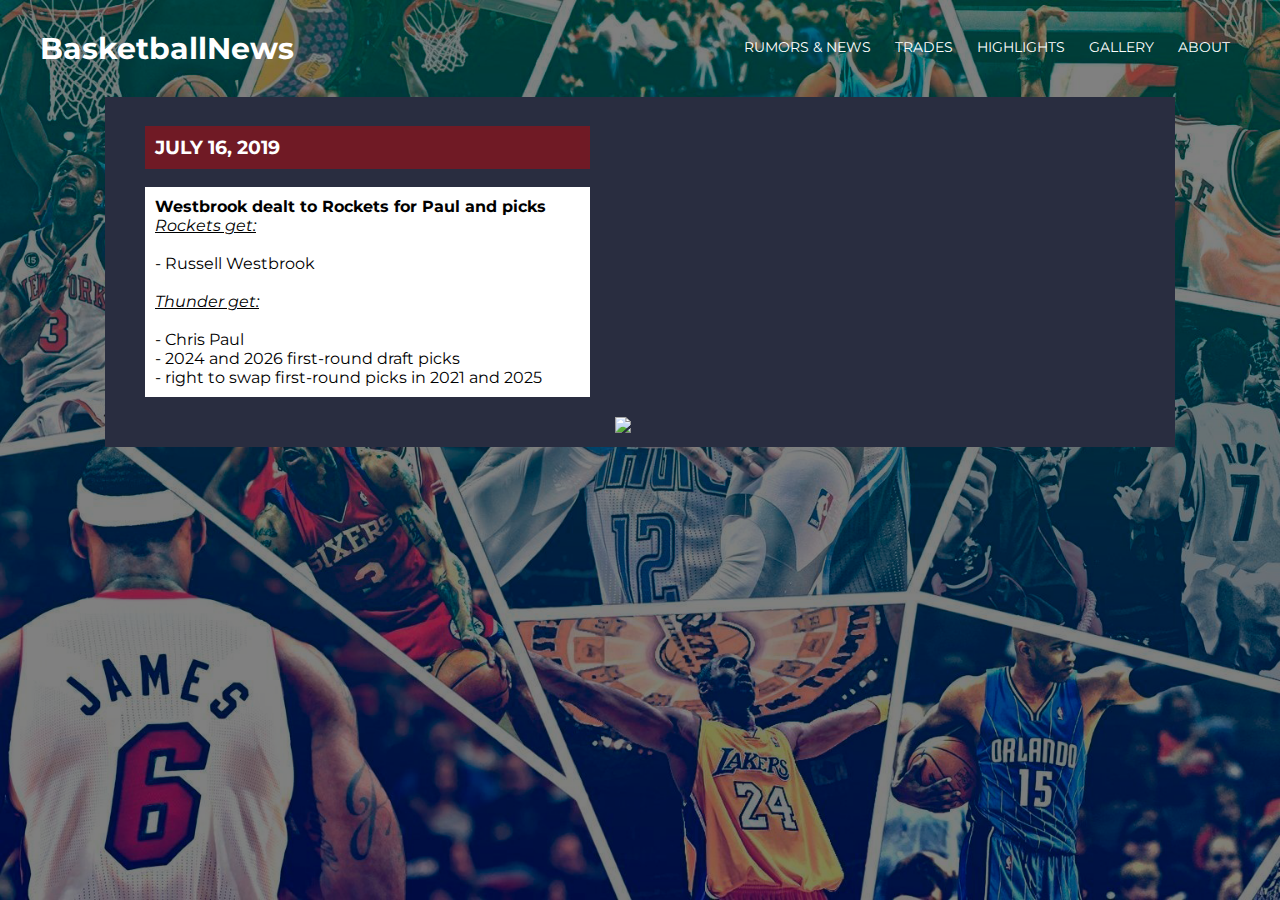
==== trades.html @ a2dab56c "First commit" ====
<!DOCTYPE html>
<html lang="en">
<head>
    <meta charset="UTF-8">
    <meta name="viewport" content="width=device-width, initial-scale=1.0">
    <title>BallNews</title>
    <link rel="stylesheet" type="text/css" href="css/style.css">
    <link href="https://fonts.googleapis.com/css?family=Kaushan+Script|Montserrat:400,700&display=swap" rel="stylesheet">
</head>
    <body>
        <header class="header">
            <div class="container">
                <div class="header_inner">
                    <div class="header_logo">BasketballNews</div>
                        <nav class="nav">
                                <a class="nav_link" href="../test/rumors.html">Rumors & News</a>
                                <a class="nav_link" href="../test/trades.html">Trades</a>
                                <a class="nav_link" href="../test/highlights.html">Highlights</a>
                                <a class="nav_link" href="../test/gallery.html">Gallery</a>
                                <a class="nav_link" href="../test/about.html">About</a>
                            </nav>
                        </div>
                    </div>
                    <div class="container">
                        <div class="borders_trades">
                           
                                <h3 class="trades_h">July 16, 2019</h3>
                                <p class="trades_text"><b>Westbrook dealt to Rockets for Paul and picks</b><br><u><i>Rockets get:</i></u><br><br>- Russell Westbrook<br><br><u><i>Thunder get:</i></u><br><br>- Chris Paul<br>- 2024 and 2026 first-round draft picks<br>- right to swap first-round picks in 2021 and 2025</p>
                            
                            <img src="../test/images/trades/paul and westbrook trade.jpg" class="trade_img">
                        </div>
                </div>

            </header>
        </div>                     
    </body>
</html>
---- css/style.css ----
body {
	margin: 0;
	padding: 0;
	font-family: 'Montserrat', sans-serif;
	background: url("../images/intro.png");
	background-repeat: no-repeat;
	background-attachment: fixed;
	background-size: cover;
	background-color: black;
}



/* container */
.container {
	width: 100%;
	max-width: 1200px;
	margin: 0 auto;
}




}
.intro {
	display: flex;
	flex-direction: column;
	justify-content: center;
	
	width: 100%;
	height: 100vh;

}

.intro_title {
	color: #fff;
	font-size: 138px;
	font-weight: 700;
	text-transform: uppercase;
	line-height: 1;
}

.intro_title:after {
	content: "";
	display: block;
	width: 68px;
	height: 3px;
	margin: 60px auto;

	background-color: #fff;
}

.intro_suptitle {
	margin-bottom: 15px;

	font-family: 'Kaushan Script', cursive;
	font-size: 30px;
	color: #fff;
}

.intro_inner {
	width: 100%;
	max-width: 880px;
	margin: 0 auto;
	text-align: center;
}




/* Header */
.header {
	width: 100%;
	padding-top: 30px;

	position: absolute;
	top: 0;
	left: 0;
	right: 0;
	z-index: 1000;
}

.header_inner {
	display: flex;
	justify-content: space-between;
	align-items: center;
}

.header_logo {
	font-size: 30px;
	font-weight: 700;
	color: #fff;
}



/* nav */
.nav {
	font-size: 14px;
	text-transform: uppercase;
}

.nav_link {
	display: inline-block;
	vertical-align: top;
	margin: 0 10px;
	position: relative;

	color: #fff;
	text-decoration: none;

	transition: 0.2s linear;
}

.nav_link:after {
	content: "";
	display: block;
	width: 100%;
	height: 3px;

	background-color: #C0C0C0;
	opacity: 0;

	position: relative;
	top: 100%;
	left: 0;
	z-index: 1;

	transition: 0.2s linear;
}

.nav_link:hover {
	color: #C0C0C0;
	font-size: 16px;
}

.nav_link:hover:after {
	opacity: 1;
}


/* Button */
.button {
	display: inline-block;
	vertical-align: top;

	padding: 10px 15px;
	margin: 1px;

	border: 3px solid #fff; 
	
	text-decoration: none;
	color: #fff;
	text-transform: uppercase;
	font-size: 14px;
	font-weight: 700;
	transition: 0.2s linear;
}

.button:hover {
	font-size: 20px;
	background: #fff;
	color: #333;
}

.borders{
	width: 1050px;
	border: none;
	padding: 10px;
	background-color: #292d40;
	text-align: center;
	opacity: 1;
	margin-right: auto;
	margin-left: auto;
	margin-top: 30px;
	margin-bottom: 30px;
}

.video{
	margin: 10px;
}

.gallery img{
	transition: 1s;
	padding: 5px;
}

.gallery img:hover{
	transform: scale(1.1);
}

.map_header{
	color: #fff;
	text-transform: uppercase;
	text-align: center;
}
.text{
	color: #fff;
}

.trades_h{
	text-transform: uppercase;
	color: #fff;
	margin-left: 30px;
	border: none;
	background-color: #701a25;
	padding: 10px;
	margin-right: 575px;
}

.borders_trades{
	width: 1050px;
	border: none;
	padding: 10px;
	background-color: #292d40;
	text-align: center;
	opacity: 1;
	margin-right: auto;
	margin-left: auto;
	margin-top: 30px;
	margin-bottom: 30px;
	text-align: left;
}

.trades_text{
	color: black;
	margin-left: 30px;
	margin-bottom: 20px;
	border: none;
	background-color: #fff;
	margin-right: 575px; 
	padding: 10px;
}

.trade_img{
	width: 480px;
	margin-left: 500px;
}

.trades_txt_block{
	background-color: black;
}
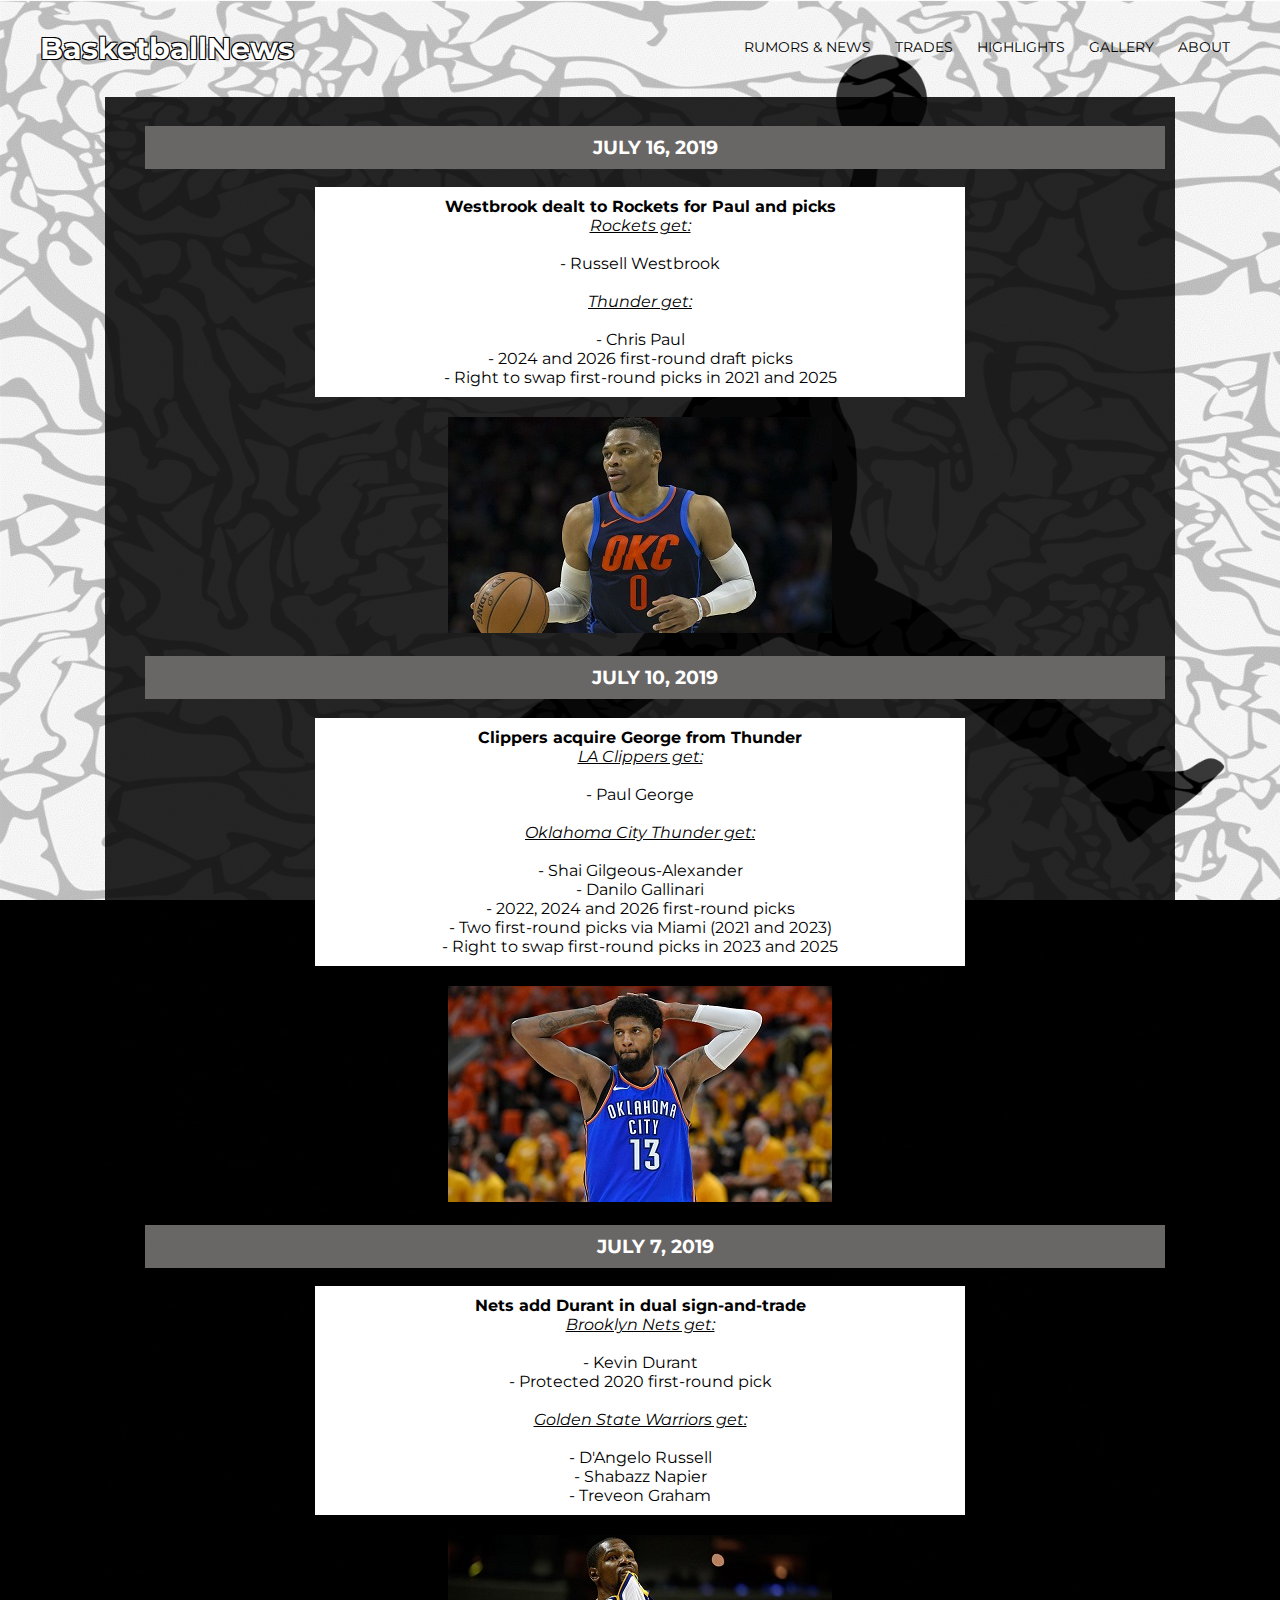
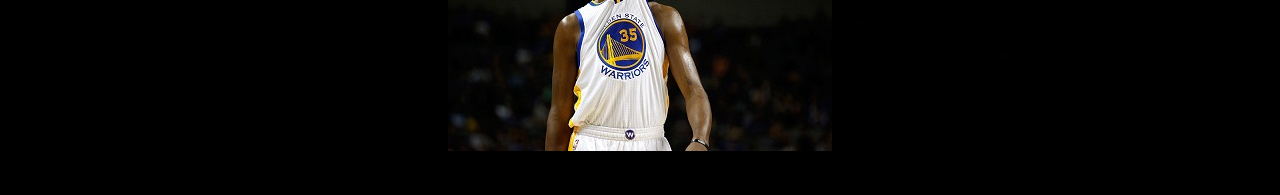
==== commit 56ad4c87: "First commit" ====
--- a/trades.html
+++ b/trades.html
@@ -5,6 +5,8 @@
     <meta name="viewport" content="width=device-width, initial-scale=1.0">
     <title>BallNews</title>
     <link rel="stylesheet" type="text/css" href="css/style.css">
+    <link rel="stylesheet" type="text/css" href="css/lightbox.min.css">
+    <script src="js/lightbox-plus-jquery.min.js"></script>
     <link href="https://fonts.googleapis.com/css?family=Kaushan+Script|Montserrat:400,700&display=swap" rel="stylesheet">
 </head>
     <body>
@@ -22,17 +24,21 @@
                         </div>
                     </div>
                     <div class="container">
-                        <div class="borders_trades">
-                           
+                            <div class="borders">
                                 <h3 class="trades_h">July 16, 2019</h3>
-                                <p class="trades_text"><b>Westbrook dealt to Rockets for Paul and picks</b><br><u><i>Rockets get:</i></u><br><br>- Russell Westbrook<br><br><u><i>Thunder get:</i></u><br><br>- Chris Paul<br>- 2024 and 2026 first-round draft picks<br>- right to swap first-round picks in 2021 and 2025</p>
-                            
-                            <img src="../test/images/trades/paul and westbrook trade.jpg" class="trade_img">
+                                    <p class="trades_text"><b>Westbrook dealt to Rockets for Paul and picks</b><br><u><i>Rockets get:</i></u><br><br>- Russell Westbrook<br><br><u><i>Thunder get:</i></u><br><br>- Chris Paul<br>- 2024 and 2026 first-round draft picks<br>- Right to swap first-round picks in 2021 and 2025</p>
+                                     <a href="images/trades/paul and westbrook trade.jpg" data-lightbox="mygallery" data-title="Russell Westbrook"><img src="images/trades/paul and westbrook trade-mini.jpg"></a>
+                                <h3 class="trades_h">July 10, 2019</h3>
+                                    <p class="trades_text"><b>Clippers acquire George from Thunder</b><br><u><i>LA Clippers get:</i></u><br><br>- Paul George<br><br><u><i>Oklahoma City Thunder get:</i></u><br><br>- Shai Gilgeous-Alexander<br>- Danilo Gallinari<br>- 2022, 2024 and 2026 first-round picks<br>- Two first-round picks via Miami (2021 and 2023)<br>- Right to swap first-round picks in 2023 and 2025</p>
+                                     <a href="images/trades/paul george trade.jpg" data-lightbox="mygallery" data-title="Paul George"><img src="images/trades/paul george trade-mini.jpg"></a>
+                                <h3 class="trades_h">July 7, 2019</h3>
+                                    <p class="trades_text"><b>Nets add Durant in dual sign-and-trade</b><br><u><i>Brooklyn Nets get:</i></u><br><br>- Kevin Durant<br>- Protected 2020 first-round pick<br><br><u><i>Golden State Warriors get:</i></u><br><br>- D'Angelo Russell<br>- Shabazz Napier<br>- Treveon Graham<br></p>
+                                     <a href="images/trades/durant trade.jpg" data-lightbox="mygallery" data-title="Kevin Durant"><img src="images/trades/durant trade-mini.jpg"></a>
+                                
                         </div>
-                </div>
+                    </div>
 
             </header>
         </div>                     
     </body>
-</html>
-
+</html>--- a/css/style.css
+++ b/css/style.css
@@ -2,7 +2,7 @@
 	margin: 0;
 	padding: 0;
 	font-family: 'Montserrat', sans-serif;
-	background: url("../images/intro.png");
+	background: url("../images/airj.jpg");
 	background-repeat: no-repeat;
 	background-attachment: fixed;
 	background-size: cover;
@@ -34,6 +34,11 @@
 
 .intro_title {
 	color: #fff;
+	text-shadow:
+    -3px -3px 0 #000,
+    3px -3px 0 #000,
+    -3px 3px 0 #000,
+    3px 3px 0 #000; 
 	font-size: 138px;
 	font-weight: 700;
 	text-transform: uppercase;
@@ -51,11 +56,16 @@
 }
 
 .intro_suptitle {
-	margin-bottom: 15px;
+	margin-bottom: 10px;
 
 	font-family: 'Kaushan Script', cursive;
-	font-size: 30px;
-	color: #fff;
+	font-size: 40px;
+	color: #fff;
+	text-shadow:
+	-1px -1px 0 #000,
+    1px -1px 0 #000,
+    -1px 1px 0 #000,
+    1px 1px 0 #000; 
 }
 
 .intro_inner {
@@ -90,6 +100,11 @@
 	font-size: 30px;
 	font-weight: 700;
 	color: #fff;
+	text-shadow: 
+	-1px -1px 0 #000,
+    1px -1px 0 #000,
+    -1px 1px 0 #000,
+    1px 1px 0 #000;
 }
 
 
@@ -106,7 +121,7 @@
 	margin: 0 10px;
 	position: relative;
 
-	color: #fff;
+	color: black;
 	text-decoration: none;
 
 	transition: 0.2s linear;
@@ -118,7 +133,7 @@
 	width: 100%;
 	height: 3px;
 
-	background-color: #C0C0C0;
+	background-color: #696666;
 	opacity: 0;
 
 	position: relative;
@@ -130,7 +145,7 @@
 }
 
 .nav_link:hover {
-	color: #C0C0C0;
+	color: #696666;
 	font-size: 16px;
 }
 
@@ -147,33 +162,34 @@
 	padding: 10px 15px;
 	margin: 1px;
 
-	border: 3px solid #fff; 
+	border: 3px solid black; 
 	
 	text-decoration: none;
-	color: #fff;
+	color: black;
 	text-transform: uppercase;
 	font-size: 14px;
 	font-weight: 700;
 	transition: 0.2s linear;
+	background-color: #fff;
 }
 
 .button:hover {
 	font-size: 20px;
-	background: #fff;
-	color: #333;
+	background: black;
+	color: #fff;
+	border: 3px solid #fff;
 }
 
 .borders{
 	width: 1050px;
 	border: none;
 	padding: 10px;
-	background-color: #292d40;
 	text-align: center;
-	opacity: 1;
 	margin-right: auto;
 	margin-left: auto;
 	margin-top: 30px;
 	margin-bottom: 30px;
+	background-image: url(../images/borders.png);
 }
 
 .video{
@@ -203,23 +219,8 @@
 	color: #fff;
 	margin-left: 30px;
 	border: none;
-	background-color: #701a25;
+	background-color: #696666;
 	padding: 10px;
-	margin-right: 575px;
-}
-
-.borders_trades{
-	width: 1050px;
-	border: none;
-	padding: 10px;
-	background-color: #292d40;
-	text-align: center;
-	opacity: 1;
-	margin-right: auto;
-	margin-left: auto;
-	margin-top: 30px;
-	margin-bottom: 30px;
-	text-align: left;
 }
 
 .trades_text{
@@ -228,15 +229,7 @@
 	margin-bottom: 20px;
 	border: none;
 	background-color: #fff;
-	margin-right: 575px; 
+	margin-left: 200px;
+	margin-right: 200px; 
 	padding: 10px;
-}
-
-.trade_img{
-	width: 480px;
-	margin-left: 500px;
-}
-
-.trades_txt_block{
-	background-color: black;
 }